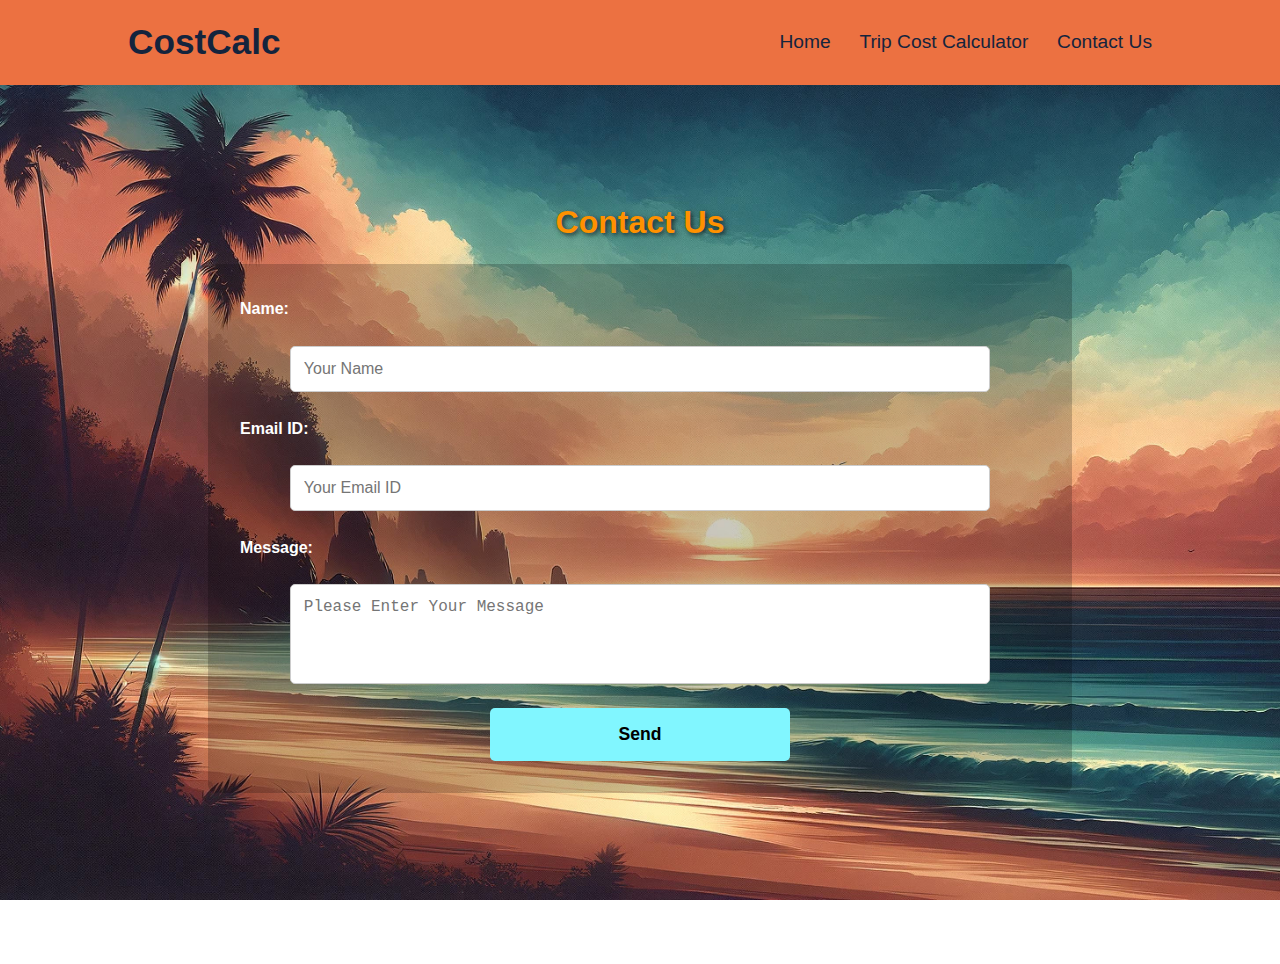
==== contact.html @ 8eb56ca2 "ICT502_Assessment2_S20242696" ====
<!DOCTYPE html>
<html lang="en">
<head>
    <meta charset="UTF-8">
    <meta name="viewport" content="width=device-width, initial-scale=1.0">
    <title>Contact Us</title>

    <!-- Link to CSS file for styling the webpage -->
    <link rel="stylesheet" href="styles.css">

    <!-- Link to JavaScript file for the calculator script -->
    <script src="script.js" defer></script>
</head>
<body>
    <header>
        <nav>

            <!-- Name of the website -->
            <div class="webname">CostCalc</div>

            <!-- Navigation bar links -->
            <ul class="nav-items">
                <li><a href="index.html">Home</a></li>
                <li><a href="index.html#calculator">Trip Cost Calculator</a></li>
                <li><a href="contact.html">Contact Us</a></li>
            </ul>
        </nav>
    </header>

    <!-- Container for the Contact Page -->
    <div class="contact-page">

        <!-- Contact Section -->
        <section id="contact" class="form-section" data-animate>
            <h2>Contact Us</h2>

            <!-- Contact Us form for user to fill -->
            <form id="contact-form">

                <!-- Name -->
                <label for="name">Name:</label>
                <input type="text" id="name" placeholder="Your Name" required>
                
                <!-- Email ID -->
                <label for="email">Email ID:</label>
                <input type="email" id="email" placeholder="Your Email ID" required>
                
                <!-- Message -->
                <label for="message">Message:</label>
                <textarea id="message" placeholder="Please Enter Your Message"></textarea>
                
                <!-- Button to submit the Contact Us form -->
                <button type="submit">Send</button>
            </form>
        </section>
    </div>
</body>
</html>
---- styles.css ----
/* General Styles */
body {
    margin: 0; /* Remove default margin from the page */
    font-family: Arial, sans-serif; /* Set font style */
    line-height: 1.6; /* Add space between lines */
    scroll-behavior: smooth; /* Smooth scrolling for navigation */
}

/* Header */
header {
    background: #ec7141; /* Set header background colour */
    color: white; /* Set text colour inside the header */
    padding: clamp(0.5rem, 1vw, 0.7rem) 0; /* Add dynamic padding inside the header */
    position: fixed; /* Keep header fixed at the top of the page */
    top: 0; /* Position the header at the very top */
    width: 100%; /* Make the header to use the entire width of the screen */
    z-index: 1000; /* This means the header stays above other elements like background image etc. */
}
.webname {
    font-size: clamp(1rem, 3vw, 2.2rem); /* Dynamically adjust website name size */
    font-weight: bold; /* Website name text bold */
    color: #14243D; /* Set colour for the website name */
}
nav {
    display: flex; /* Use flexible box layout */
    justify-content: space-between; /* even spacing between items */
    align-items: center; /* Vertically center-align items */
    padding: 0 clamp(5%, 10vw, 10%); /* Add dynamic padding for navigation */
}
.nav-items {
    list-style: none; /* Remove bullet points from navigation bar items */
    display: flex; /* Force the navigation bar items from verticle stacking to horizontal */
    gap: clamp(1.8rem, 2vw, 1.5rem); /* Add dynamic spacing between navigation items */
}
.nav-items a {
    color: #14243D; /* Set navigation items colour */
    font-size: clamp(0.8rem, 1.5vw, 1.2rem); /* Dynamic font size for the navigations items */
    text-decoration: none; /* Remove underline from the navigation items (links) */
    transition: color 0.5s ease; /* Smooth colour change on mouse hover */
}

.nav-items a:hover {
    color: #ffff00; /* Change navigation item colour on mouse hover */
}

/* index.html Container for both Home and Calculator sections */
/* This will help add combined items like background image for both the sections and make these items have different 
animation properties compared to the individual section items */
.home-and-calculator {
    background: url('images/index-background.jpg') no-repeat center center/cover; /* Add background image for the section */
    background-attachment: fixed; 
    min-height: 100vh; /* Set the height to occupy the full screen */
    display: flex; /* Use flexible box layout */
    flex-direction: column; /* Rearrange the items (buttons, input box etc.) vertically */
}

/* contact.html Container for the Contact Us section */
.contact-page {
    background: url('images/contact-background.jpg') no-repeat center center/cover; /* Add background image for contact page */
    background-attachment: fixed; /* The background image will be fixed while scrolling */
    min-height: 100vh; /* Set the height to occupy the full screen */
    display: flex; /* Use flexible box layout */
    flex-direction: column; /* Rearrange the items (buttons, input box etc.) vertically */
}

/* Home Section */
.home-section {
    background: transparent; /* Transparent background as the background image is already added above */
    height: 100vh; /* Set the height of the section to occupy the entire screen */
    display: flex; /* Use flexible box layout */
    justify-content: center; /* Center all the items horizontally */
    align-items: center; /* Center all the items vertically */
    text-align: center; /* Make the text-align centered */
    flex-direction: column; /* Rearrange the items (buttons, text etc.) vertically */
}
.home-section h1 {
    font-size: clamp(3rem, 7vw, 7.7rem); /* Dynamic font size for the heading */
    color: #ff9100; /* Heading colour */
    margin-bottom: clamp(-1rem, -3vw, -3rem); /* Adjust spacing dynamically below the heading */
    margin-top: clamp(-5rem, -8vw, -7rem); /* Adjust spacing dynamically above the heading */
    font-weight: bold; /* Make the text bold */
    text-shadow: 5px 5px 5px #000000d3; /* Add shadow effect to the heading */
}
.home-section p {
    font-size: clamp(1rem, 3vw, 1.8rem); /* Dynamic font size for the paragraph */
    color: #14243D; /* Paragraph text colour */
    margin-bottom: clamp(8rem, 12vw, 14rem); /* Adjust spacing dynamically below the paragraph */
}
.home-section button {
    background: #81F6FF; /* Set button background colour */
    color: black; /* Set button text colour */
    font-weight: bold; /* Make the button text bold */
    border: none; /* Remove button border */
    padding: clamp(0.8rem, 2vw, 1rem) clamp(1rem, 4vw, 2rem); /* Add dynamic padding inside the button */
    font-size: clamp(1rem, 2vw, 1.1rem); /* Dynamic font size for the button */
    cursor: pointer; /* Change mouse pointer to hand on mouse hover */
    border-radius: clamp(3px, 1vw, 5px); /* Add dynamic rounded corners to the button */
    width: clamp(200px, 40vw, 400px); /* Add dynamic width for the button */
    transition: background 0.7s ease; /* Smooth transition of the button text and background colour on mouse hover */
}
.home-section button:hover {
    color: white; /* Change button text colour on mouse hover */
    font-weight: bold; /* Keep the button text bold */
    background: #14243D; /* Change button background colour on mouse hover */
}

/* Calculator Section */
.form-section#calculator {
    background: transparent; /* Transparent background as the background image is already added above */
    padding: clamp(1rem, 3vw, 2rem); /* Add dynamic padding for the calculator section */
    min-height: 100vh; /* Set the height of the section to occupy the entire screen */
    display: flex; /* Use flexible box layout */
    flex-direction: column; /* Rearrange the items (buttons, input box etc.) vertically */
    align-items: center; /* Center all the items vertically */
    justify-content: center; /* Center all the items horizontally */
}

/* Contact Section */
.form-section#contact {
    background: transparent; /* Transparent background as the background image is already added above */
    padding: clamp(1rem, 3vw, 2rem); /* Add dynamic padding for the contact section */
    min-height: 100vh; /* Set the height of the section to occupy the entire screen */
    display: flex; /* Use flexible box layout */
    flex-direction: column; /* Rearrange the items (buttons, input box etc.) vertically */
    align-items: center; /* Center all the items vertically */
    justify-content: center; /* Center all the items horizontally */
}

/* Form Section Title */
.form-section h2 {
    color: #ff9100; /* Set the title colour */
    font-size: clamp(1.5rem, 3vw, 2rem); /* Dynamic font size for the title */
    font-weight: bold; /* Make the title text bold */
    text-align: center; /* Make the text-align centered */
    text-shadow: 2px 2px 5px #000000b3; /* Add shadow effect to the title */
    margin-bottom: clamp(0.5rem, 1.5vw, 1rem); /* Adjust spacing dynamically below the title */
}

/* Form Styling */
form {
    display: flex; /* Use flexible box layout */
    flex-direction: column; /* Rearrange the items vertically */
    gap: clamp(0.8rem, 2vw, 1.5rem); /* Add dynamic gap between form fields */
    width: 100%; /* Make form use the full width */
    max-width: clamp(300px, 80vw, 800px); /* Adjust the maximum width dynamically */
    margin: 0 auto; /* make the form align center */
    padding: clamp(1rem, 4vw, 2rem); /* Add dynamic padding inside the form */
    background-color: #00000033; /* Slightly translucent black background */
    border-radius: clamp(5px, 1vw, 8px); /* Add dynamic rounded corners */
}
form label {
    color: white; /* Label text colour */
    font-weight: bold; /* Make label text bold */
    font-size: clamp(0.9rem, 1.5vw, 1rem); /* Adjust the label size dynamically */
}
form input, form textarea, form button {
    padding: clamp(0.5rem, 2vw, 0.8rem); /* Add dynamic padding for these form elements */
    font-size: clamp(0.8rem, 1.5vw, 1rem); /* Dynamic font size for these form elements */
    border: 1px solid #ccc; /* Add a thin border */
    border-radius: clamp(3px, 1vw, 5px); /* Add dynamic rounded corners */
    width: 100%; /* Make the form elements use the full width of the form */
    max-width: clamp(200px, 700vw, 700px); /* Adjust the maximum width dynamically */
    box-sizing: border-box; /* Include border to these form elements */
    margin: 0 auto; /* make these form elements align center */
}
form textarea {
    resize: none; /* Prevent resizing of the textarea */
    height: 100px; /* Set height for the textarea */
}
form button {
    background: #81F6FF; /* Set button background colour */
    color: black; /* Set button text colour */
    font-weight: bold; /* Make the button text bold */
    border: none; /* Remove button border */
    padding: clamp(0.8rem, 2vw, 1rem) clamp(1rem, 4vw, 2rem); /* Add dynamic padding for the button */
    font-size: clamp(1rem, 2vw, 1.1rem); /* Dynamic font size for the button */
    cursor: pointer; /* Change mouse pointer to hand on mouse hover */
    border-radius: clamp(3px, 1vw, 5px); /* Add dynamic rounded corners to the button */
    width: clamp(150px, 50vw, 300px); /* Add dynamic width for the button */
    transition: background 0.7s ease; /* Smooth transition of the button text and background colour on mouse hover */
}
form button:hover {
    color: white; /* Change button text colour on mouse hover */
    font-weight: bold; /* Keep the button text bold */
    background: #14243D; /* Change button background colour on mouse hover */
}

/* Styling the Output Message */
#result {
    font-size: clamp(1rem, 2vw, 1.5rem); /* Dynamic font size for the output message */
    color: black; /* Output message text colour */
    font-weight: bold; /* Make the output text bold */
    margin-top: clamp(0.5rem, 2vw, 1rem); /* Adjust spacing dynamically above the output message */
    text-align: center; /* Make the text-align centered */
    text-shadow: 2px 2px 5px white; /* Add shadow effect to the output message text */
    background-color: transparent; /* Transparent background */
    padding: clamp(0.5rem, 1.5vw, 1rem); /* Add dynamic padding for the output message text */
}

/* Initial State: Hidden and slightly shifted down */
[data-animate] {
    opacity: 0; /* The element is not visible in the beginning */
    transform: translateY(60px); /* The element start slightly below its original position */
    transition: all 0.8s ease-out; /* Smoothly move to the final position in 0.8 seconds */
}

/* Final State: Fully visible and in normal position */
[data-animate].in-view {
    opacity: 1; /* The element becomes fully visible */
    transform: translateY(0); /* The element moves back to its normal place */
}
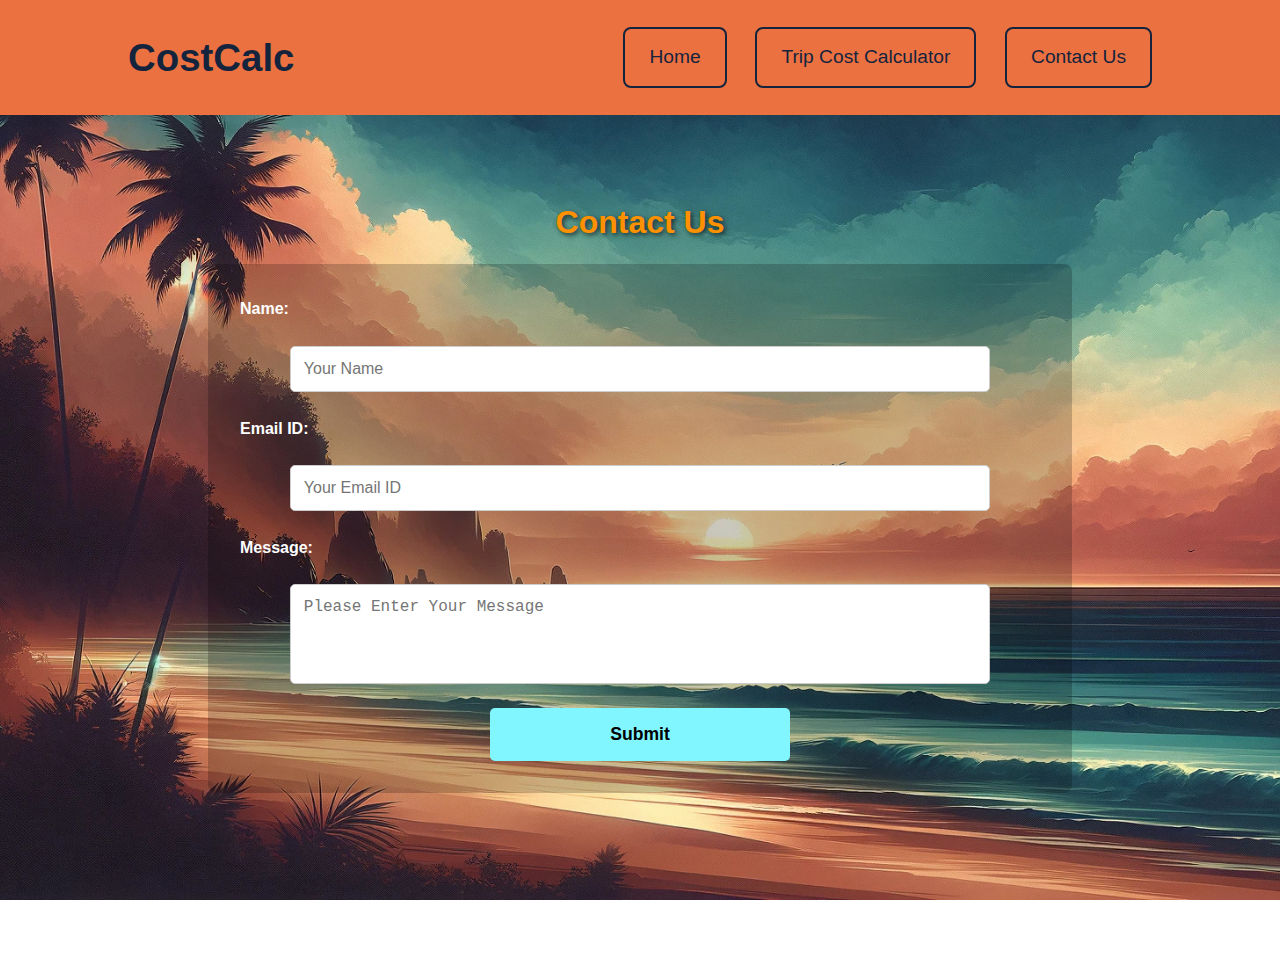
==== commit 7fba4228: "Update contact.html" ====
--- a/contact.html
+++ b/contact.html
@@ -34,7 +34,7 @@
         <section id="contact" class="form-section" data-animate>
             <h2>Contact Us</h2>
 
-            <!-- Contact Us form for user to fill -->
+            <!-- Contact Us form for the user to fill -->
             <form id="contact-form">
 
                 <!-- Name -->
@@ -50,7 +50,7 @@
                 <textarea id="message" placeholder="Please Enter Your Message"></textarea>
                 
                 <!-- Button to submit the Contact Us form -->
-                <button type="submit">Send</button>
+                <button type="submit">Submit</button>
             </form>
         </section>
     </div>
--- a/styles.css
+++ b/styles.css
@@ -17,7 +17,7 @@
     z-index: 1000; /* This means the header stays above other elements like background image etc. */
 }
 .webname {
-    font-size: clamp(1rem, 3vw, 2.2rem); /* Dynamically adjust website name size */
+    font-size: clamp(1rem, 3vw, 2.4rem); /* Dynamically adjust website name size */
     font-weight: bold; /* Website name text bold */
     color: #14243D; /* Set colour for the website name */
 }
@@ -33,18 +33,27 @@
     gap: clamp(1.8rem, 2vw, 1.5rem); /* Add dynamic spacing between navigation items */
 }
 .nav-items a {
+    display: block; /* Make a box around the navigation items */
     color: #14243D; /* Set navigation items colour */
-    font-size: clamp(0.8rem, 1.5vw, 1.2rem); /* Dynamic font size for the navigations items */
+    font-size: clamp(0.8rem, 1.5vw, 1.2rem); /* Dynamic font size for the navigation items */
     text-decoration: none; /* Remove underline from the navigation items (links) */
-    transition: color 0.5s ease; /* Smooth colour change on mouse hover */
+    padding: clamp(0.5rem, 1vw, 0.8rem) clamp(1rem, 2vw, 1.5rem); /* Add dynamic padding inside the box */
+    border: 2px solid #14243D; /* Add a border colour to each box */
+    border-radius: 8px; /* Add rounded corners to the boxes */
+    text-align: center; /* Make the text in the boxes align to centre */
+    transition: color 0.7s ease; /* Smooth colour change on mouse hover */
 }
 
 .nav-items a:hover {
     color: #ffff00; /* Change navigation item colour on mouse hover */
+    background-color: #14243D; /* Add background colour on hover to highlight the item */
+    border-color: #14243D; /* Make the border colour same as the box colour */
+    transform: scale(1.05); /* Slightly increase the box size on mouse hover */
+    box-shadow: 3px 4px 4px #ffffffa4; /* Add shadow for the mouse hover effect */
 }
 
 /* index.html Container for both Home and Calculator sections */
-/* This will help add combined items like background image for both the sections and make these items have different 
+/* This will help add combined items like background image for both sections and make these items have different 
 animation properties compared to the individual section items */
 .home-and-calculator {
     background: url('images/index-background.jpg') no-repeat center center/cover; /* Add background image for the section */
@@ -102,6 +111,9 @@
     color: white; /* Change button text colour on mouse hover */
     font-weight: bold; /* Keep the button text bold */
     background: #14243D; /* Change button background colour on mouse hover */
+    border-color: #14243D; /* Make the border colour same as the background colour */
+    transform: scale(1.05); /* Slightly increase the box size on mouse hover */
+    box-shadow: 5px 4px 4px #ffffffa4; /* Add shadow for the mouse hover effect */
 }
 
 /* Calculator Section */
@@ -183,6 +195,9 @@
     color: white; /* Change button text colour on mouse hover */
     font-weight: bold; /* Keep the button text bold */
     background: #14243D; /* Change button background colour on mouse hover */
+    border-color: #14243D; /* Make the border colour same as the background colour */
+    transform: scale(1.05); /* Slightly increase the box size on mouse hover */
+    box-shadow: 5px 4px 4px #ffffffa4; /* Add shadow for the mouse hover effect */
 }
 
 /* Styling the Output Message */
